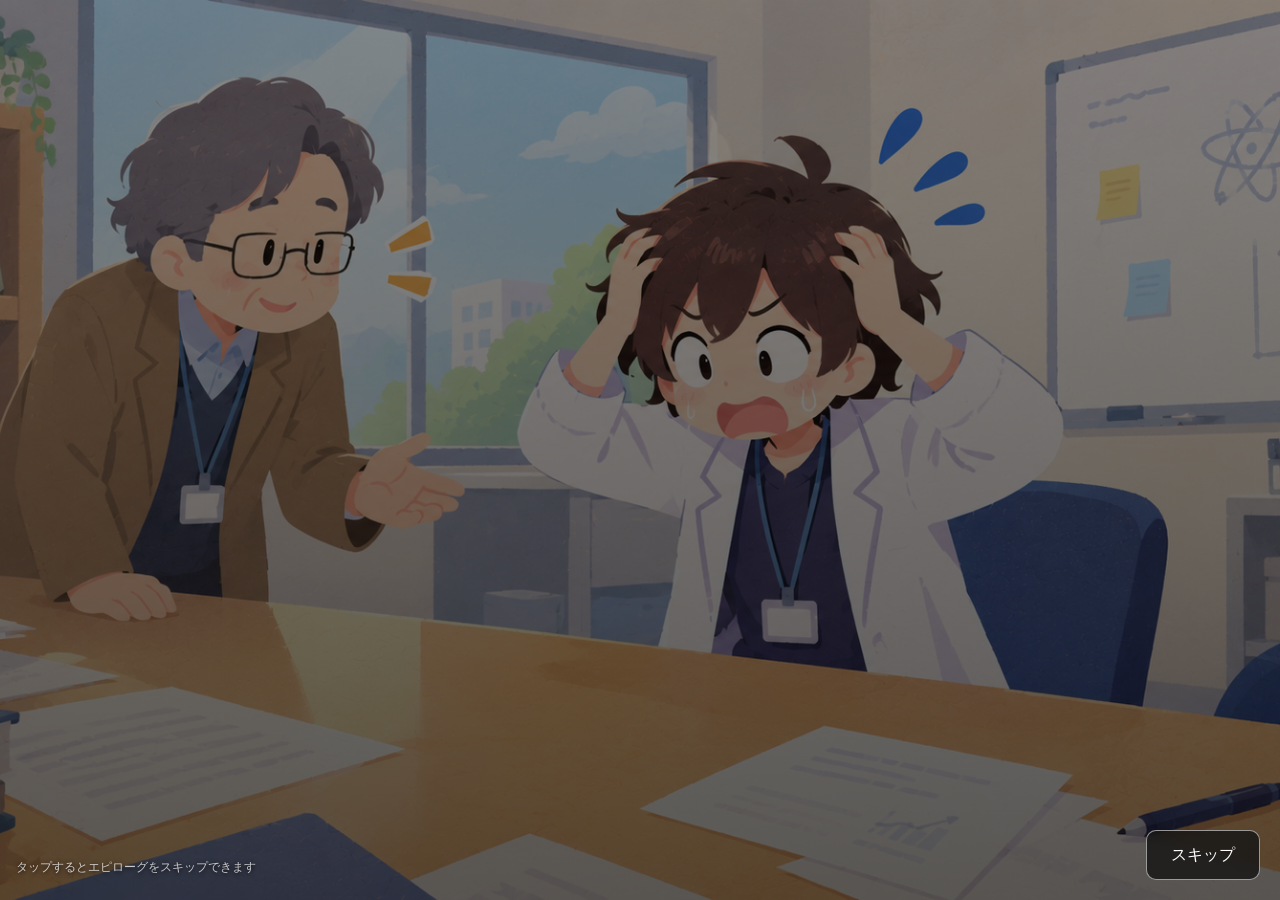
==== index.html @ 64fff90d "Refactor HTML structure and improve game logic - Updated the HTML structure for better semantics and" ====
<!DOCTYPE html>
<html lang="ja">
<head>
  <meta charset="UTF-8">
  <meta
    name="viewport"
    content="width=device-width, initial-scale=1.0, maximum-scale=1.0, user-scalable=no, viewport-fit=cover"
  >

  <title>脱出ゲーム</title>
  <link rel="stylesheet" href="style.css">
</head>

<body>

  <!-- カウントダウン画面 -->
  <main id="gameScreen" class="screen">

    <div id="timer">12:00</div>

    <!-- 鍵の画像ボタン -->
    <button
      id="imageButton"
      type="button"
      aria-label="鍵を押して音声認識"
    >
      <img src="botton.png" alt="">
    </button>

    <!-- 音声認識結果 -->
    <div id="voiceResult" aria-live="polite"></div>

    <!-- エピローグ再表示 -->
    <button id="epilogueButton" type="button">
      エピローグ
    </button>

  </main>

  <!-- エピローグ画面 -->
  <section id="epilogueScreen" class="screen">

    <div id="epilogueTitle">― EPILOGUE ―</div>

    <div id="epilogueViewport">
      <div id="epilogueText">主人公は、今大学4年生で、社会系の研究室で活動を行っている。

その研究室は6人在籍しており、個々で将来がかかった大きな研究をしている。

そしてその研究発表会が明日に迫っていた。

しかし、研究発表直前に研究資料が入ったUSBとパソコンが何者かによって盗まれてしまう。

それらを見つける手掛かりは残された暗号のみ。

教授からは、「明日の発表会までに見つけ出してくれ」と言われる。

主人公は、研究発表会を成功させることができるのか？

プレイヤーは、研究室に残された様々な仕掛けを元にミッションをクリアしよう！</div>
    </div>

    <div id="skipHint">
      タップするとエピローグをスキップできます
    </div>

    <button id="closeEpilogueButton" type="button">
      スキップ
    </button>

  </section>

  <script src="script.js"></script>
</body>
</html>
---- style.css ----
/* =========================
   基本設定
========================= */

* {
  box-sizing: border-box;
  -webkit-tap-highlight-color: transparent;
}

html,
body {
  width: 100%;
  height: 100%;
  height: 100dvh;
  margin: 0;
  padding: 0;
  overflow: hidden;
  background: #000;
  color: #fff;
  font-family:
    "Noto Serif JP",
    "Yu Mincho",
    "Hiragino Mincho ProN",
    "MS PMincho",
    serif;
}

button {
  font: inherit;
  color: inherit;
  cursor: pointer;
  touch-action: manipulation;
}

.screen {
  position: fixed;
  inset: 0;
  width: 100%;
  height: 100%;
  height: 100dvh;
  overflow: hidden;
}

/* =========================
   ゲーム画面
========================= */

#gameScreen {
  z-index: 1;
  display: flex;
  justify-content: center;
  align-items: center;
  background-color: #050505;
  background-image:
    linear-gradient(
      rgba(0, 0, 0, 0.45),
      rgba(0, 0, 0, 0.65)
    ),
    url("background2.jpg");
  background-size: cover;
  background-position: center;
  background-repeat: no-repeat;
}

/* =========================
   タイマー
========================= */

#timer {
  position: relative;
  z-index: 2;
  font-family: "Courier New", monospace;
  font-size: clamp(80px, 18vw, 190px);
  font-weight: 400;
  letter-spacing: 0.05em;
  color: #fff;
  text-shadow: 0 0 20px rgba(255, 255, 255, 0.15);
  user-select: none;
  pointer-events: none;
  transition: color 0.3s ease, transform 0.3s ease;
}

#timer.warning {
  color: #ffcc66;
  animation: timerWarning 1s ease-in-out infinite;
}

@keyframes timerWarning {
  0%, 100% { transform: scale(1); }
  50% { transform: scale(1.03); }
}

#timer.timeup {
  color: #ff5555;
  animation: timeupAnimation 0.8s ease-in-out infinite;
}

@keyframes timeupAnimation {
  0%, 100% { transform: scale(1); }
  50% { transform: scale(1.08); }
}

/* =========================
   音声認識用の画像ボタン
========================= */

#imageButton {
  position: absolute;
  z-index: 5;
  left: 48%;
  top: 42%;
  width: 75px;
  height: 75px;
  padding: 0;
  border: none;
  background: transparent;
  opacity: 0.7;
  touch-action: none;
  user-select: none;
  -webkit-user-select: none;
}

#imageButton img {
  display: block;
  width: 100%;
  height: 100%;
  object-fit: contain;
  filter: brightness(0.35);
  pointer-events: none;
  user-select: none;
  -webkit-user-drag: none;
}

#imageButton:active {
  transform: scale(0.94);
}

#imageButton.listening img {
  filter: brightness(0.8);
  opacity: 1;
}

/* =========================
   音声認識の結果
   認識成功時のみ表示
========================= */

#voiceResult {
  position: fixed;
  z-index: 8;
  top: 62%;
  left: 50%;
  width: min(90vw, 850px);
  transform: translateX(-50%);
  color: #fff;
  font-size: clamp(20px, 4vw, 36px);
  line-height: 1.6;
  text-align: center;
  text-shadow:
    0 2px 8px #000,
    0 0 18px #000;
  pointer-events: none;
}

/* =========================
   エピローグボタン
========================= */

#epilogueButton,
#epilogue2Button {
  position: fixed;
  z-index: 10;
  bottom: max(20px, env(safe-area-inset-bottom));
  min-height: 54px;
  padding: 12px 22px;
  border: 1px solid rgba(255, 255, 255, 0.45);
  border-radius: 10px;
  background: rgba(20, 20, 20, 0.78);
  color: #fff;
  font-size: clamp(13px, 2vw, 17px);
  letter-spacing: 0.08em;
  backdrop-filter: blur(8px);
  -webkit-backdrop-filter: blur(8px);
}

#epilogueButton {
  right: 20px;
}

#epilogue2Button {
  right: 160px;
}

#epilogueButton:active,
#epilogue2Button:active,
#closeEpilogueButton:active {
  transform: scale(0.95);
}

/* =========================
   エピローグ画面
========================= */

#epilogueScreen {
  z-index: 20;
  display: flex;
  justify-content: center;
  align-items: stretch;
  background-color: #000;
  background-image:
    linear-gradient(
      rgba(0, 0, 0, 0.45),
      rgba(0, 0, 0, 0.65)
    ),
    url("background.jpg");
  background-size: cover;
  background-position: center;
  background-repeat: no-repeat;
  opacity: 1;
  visibility: visible;
  transition: opacity 0.6s ease, visibility 0.6s ease;
}

#epilogueScreen.hidden {
  display: none;
}

#epilogueScreen .epilogue-shade {
  position: absolute;
  inset: 0;
  background: rgba(0, 0, 0, 0.3);
  pointer-events: none;
}

#epilogueViewport {
  position: relative;
  z-index: 1;
  width: min(900px, 88vw);
  height: 100%;
  overflow: hidden;
  text-align: center;
}

#epilogueTitle {
  position: absolute;
  top: 100%;
  left: 0;
  width: 100%;
  margin: 0;
  font-family: "Courier New", monospace;
  font-size: clamp(28px, 5vw, 48px);
  font-weight: 400;
  letter-spacing: 0.2em;
  text-shadow: 0 2px 10px #000;
  animation: epilogueTitleScroll 60s linear forwards;
}

#epilogueText {
  position: absolute;
  top: 115%;
  left: 0;
  width: 100%;
  padding-bottom: 20vh;
  white-space: pre-line;
  overflow-wrap: anywhere;
  font-size: clamp(18px, 3vw, 27px);
  line-height: 2.2;
  letter-spacing: 0.06em;
  text-align: center;
  text-shadow:
    0 2px 8px #000,
    0 0 15px #000;
  animation: epilogueScroll 60s linear forwards;
}

@keyframes epilogueTitleScroll {
  from { top: 100%; }
  to { top: -15%; }
}

@keyframes epilogueScroll {
  from { top: 115%; }
  to { top: -180%; }
}

/* =========================
   エピローグの操作ボタン
========================= */

#closeEpilogueButton {
  position: fixed;
  z-index: 30;
  right: max(20px, env(safe-area-inset-right));
  bottom: max(20px, env(safe-area-inset-bottom));
  min-height: 50px;
  padding: 12px 24px;
  border: 1px solid rgba(255, 255, 255, 0.55);
  border-radius: 10px;
  background: rgba(20, 20, 20, 0.8);
  color: #fff;
  font-size: 16px;
  backdrop-filter: blur(8px);
  -webkit-backdrop-filter: blur(8px);
}

#skipHint {
  position: fixed;
  z-index: 30;
  left: 16px;
  bottom: max(24px, env(safe-area-inset-bottom));
  max-width: 65vw;
  color: rgba(255, 255, 255, 0.75);
  font-size: 12px;
  text-shadow: 0 1px 5px #000;
  pointer-events: none;
}

/* =========================
   小さい画面・縦向き
========================= */

@media (max-width: 600px) {
  #imageButton {
    width: 65px;
    height: 65px;
  }

  #epilogueButton,
  #epilogue2Button {
    bottom: max(12px, env(safe-area-inset-bottom));
    min-height: 46px;
    padding: 10px 12px;
    font-size: 12px;
  }

  #epilogueButton {
    right: 12px;
  }

  #epilogue2Button {
    right: 120px;
  }

  #closeEpilogueButton {
    right: 12px;
    bottom: max(12px, env(safe-area-inset-bottom));
    min-height: 46px;
    padding: 10px 16px;
    font-size: 14px;
  }

  #skipHint {
    left: 12px;
    bottom: max(18px, env(safe-area-inset-bottom));
    font-size: 10px;
  }
}

/* 動きを減らす設定がある場合 */
@media (prefers-reduced-motion: reduce) {
  #timer.warning,
  #timer.timeup {
    animation: none;
  }
}
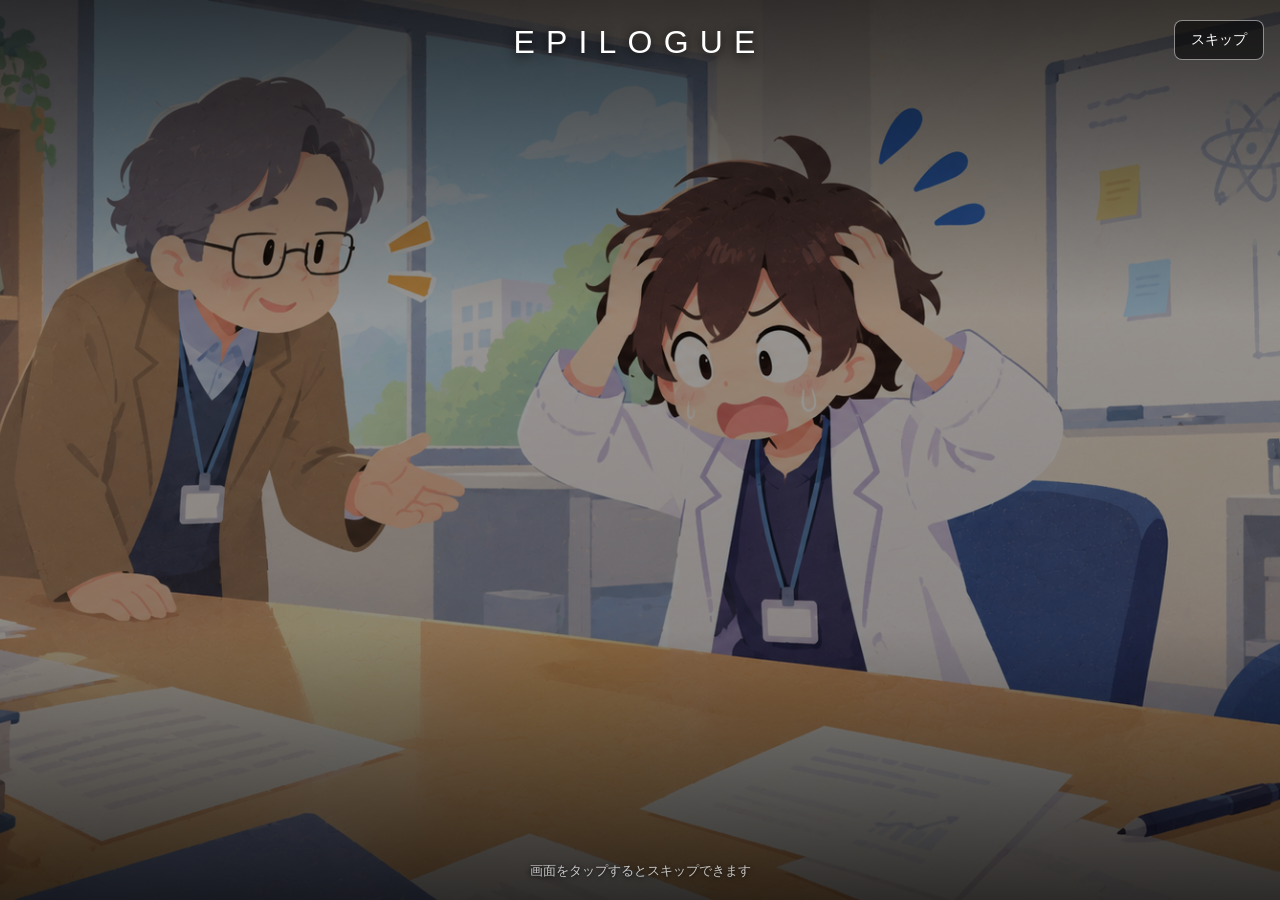
==== commit e543d40a: "Refactor game structure and enhance user experience - Updated HTML structure for better accessibilit" ====
--- a/index.html
+++ b/index.html
@@ -1,34 +1,31 @@
-
 <!DOCTYPE html>
 <html lang="ja">
 <head>
   <meta charset="UTF-8">
   <meta
     name="viewport"
-    content="width=device-width, initial-scale=1.0, maximum-scale=1.0, user-scalable=no, viewport-fit=cover"
+    content="width=device-width, initial-scale=1.0, viewport-fit=cover"
   >
-
+  <meta name="theme-color" content="#10151c">
   <title>脱出ゲーム</title>
   <link rel="stylesheet" href="style.css">
 </head>
 
 <body>
+  <!-- ゲーム画面 -->
+  <main id="gameScreen" class="screen">
+    <div id="timer" aria-live="polite">10:00</div>
 
-  <!-- カウントダウン画面 -->
-  <main id="gameScreen" class="screen">
-
-    <div id="timer">12:00</div>
-
-    <!-- 鍵の画像ボタン -->
+    <!-- 画像ボタン：長押しで音声認識 -->
     <button
       id="imageButton"
       type="button"
-      aria-label="鍵を押して音声認識"
+      aria-label="長押しして音声を認識"
     >
-      <img src="botton.png" alt="">
+      <img src="botton.png" alt="ボタン">
     </button>
 
-    <!-- 音声認識結果 -->
+    <!-- 音声認識の結果 -->
     <div id="voiceResult" aria-live="polite"></div>
 
     <!-- エピローグ再表示 -->
@@ -36,39 +33,87 @@
       エピローグ
     </button>
 
+    <!-- 制限時間終了時の表示 -->
+    <div id="timeUpMessage" class="hidden" role="alert">
+      <div class="messagePanel">
+        <h2>TIME UP</h2>
+        <p>制限時間が終了しました。</p>
+        <button id="restartButton" type="button">もう一度遊ぶ</button>
+      </div>
+    </div>
   </main>
 
   <!-- エピローグ画面 -->
   <section id="epilogueScreen" class="screen">
+    <div id="epilogueShade"></div>
 
-    <div id="epilogueTitle">― EPILOGUE ―</div>
+    <div id="epilogueTitle">EPILOGUE</div>
 
     <div id="epilogueViewport">
-      <div id="epilogueText">主人公は、今大学4年生で、社会系の研究室で活動を行っている。
+      <div id="epilogueText">
+        <p>放課後の校舎は、いつもより静かだった。</p>
 
-その研究室は6人在籍しており、個々で将来がかかった大きな研究をしている。
+        <p>
+          窓から差し込む夕日が、長い廊下を赤く染めている。
+          教室にも、階段にも、もう人の気配はない。
+        </p>
 
-そしてその研究発表会が明日に迫っていた。
+        <p>
+          けれど、今日の出来事は夢ではなかった。
+          解き明かした謎も、見つけた手がかりも、
+          すべてが確かにここにあった。
+        </p>
 
-しかし、研究発表直前に研究資料が入ったUSBとパソコンが何者かによって盗まれてしまう。
+        <p>
+          最後の扉を開いたとき、私たちはようやく気づいた。
+          この校舎に残されていたものは、ただの暗号ではなかったのだ。
+        </p>
 
-それらを見つける手掛かりは残された暗号のみ。
+        <p>
+          誰かが伝えたかった思い。
+          誰かが残そうとした記憶。
+        </p>
 
-教授からは、「明日の発表会までに見つけ出してくれ」と言われる。
+        <p>
+          その答えは、ずっと私たちのすぐそばにあった。
+        </p>
 
-主人公は、研究発表会を成功させることができるのか？
+        <p>
+          時計の針が進む。
+          夕日はゆっくりと沈み、校舎に夜が訪れようとしていた。
+        </p>
 
-プレイヤーは、研究室に残された様々な仕掛けを元にミッションをクリアしよう！</div>
+        <p>
+          「……帰ろうか」
+        </p>
+
+        <p>
+          私たちは最後にもう一度、校舎を振り返った。
+        </p>
+
+        <p>
+          いつもの学校。
+          いつもの廊下。
+          けれど、もう昨日までと同じ景色には見えなかった。
+        </p>
+
+        <p>
+          こうして、旧校舎に隠されていた謎は解き明かされた。
+        </p>
+
+        <p>
+          そして物語は、静かに幕を閉じる。
+        </p>
+
+        <p class="epilogueEnd">— END —</p>
+      </div>
     </div>
 
-    <div id="skipHint">
-      タップするとエピローグをスキップできます
-    </div>
+    <div id="skipHint">画面をタップするとスキップできます</div>
 
     <button id="closeEpilogueButton" type="button">
       スキップ
     </button>
-
   </section>
 
   <script src="script.js"></script>
--- a/style.css
+++ b/style.css
@@ -1,7 +1,6 @@
-
-/* =========================
-   基本設定
-========================= */
+/* ==============================
+   全体設定
+============================== */
 
 * {
   box-sizing: border-box;
@@ -12,25 +11,26 @@
 body {
   width: 100%;
   height: 100%;
-  height: 100dvh;
   margin: 0;
-  padding: 0;
   overflow: hidden;
-  background: #000;
-  color: #fff;
   font-family:
-    "Noto Serif JP",
-    "Yu Mincho",
-    "Hiragino Mincho ProN",
-    "MS PMincho",
-    serif;
+    "Yu Gothic",
+    "Hiragino Kaku Gothic ProN",
+    Meiryo,
+    sans-serif;
+  background: #10151c;
+  color: #fff;
 }
 
 button {
   font: inherit;
-  color: inherit;
   cursor: pointer;
-  touch-action: manipulation;
+  -webkit-user-select: none;
+  user-select: none;
+}
+
+.hidden {
+  display: none !important;
 }
 
 .screen {
@@ -38,87 +38,97 @@
   inset: 0;
   width: 100%;
   height: 100%;
-  height: 100dvh;
   overflow: hidden;
 }
 
-/* =========================
+/* ==============================
    ゲーム画面
-========================= */
+============================== */
 
 #gameScreen {
-  z-index: 1;
   display: flex;
   justify-content: center;
   align-items: center;
-  background-color: #050505;
-  background-image:
+
+  background:
     linear-gradient(
-      rgba(0, 0, 0, 0.45),
-      rgba(0, 0, 0, 0.65)
+      rgba(0, 0, 0, 0.38),
+      rgba(0, 0, 0, 0.55)
     ),
-    url("background2.jpg");
-  background-size: cover;
-  background-position: center;
-  background-repeat: no-repeat;
-}
-
-/* =========================
-   タイマー
-========================= */
+    url("background2.jpg") center center / cover no-repeat;
+
+  z-index: 1;
+}
+
+/* 制限時間 */
 
 #timer {
-  position: relative;
-  z-index: 2;
-  font-family: "Courier New", monospace;
-  font-size: clamp(80px, 18vw, 190px);
-  font-weight: 400;
-  letter-spacing: 0.05em;
-  color: #fff;
-  text-shadow: 0 0 20px rgba(255, 255, 255, 0.15);
-  user-select: none;
-  pointer-events: none;
-  transition: color 0.3s ease, transform 0.3s ease;
-}
+  position: absolute;
+  top: max(20px, env(safe-area-inset-top));
+  left: 50%;
+  transform: translateX(-50%);
+
+  min-width: 150px;
+  padding: 10px 22px;
+
+  color: #fff;
+  font-size: clamp(28px, 5vw, 42px);
+  font-weight: 700;
+  letter-spacing: 0.08em;
+  text-align: center;
+
+  background: rgba(0, 0, 0, 0.55);
+  border: 1px solid rgba(255, 255, 255, 0.35);
+  border-radius: 12px;
+
+  text-shadow: 0 0 12px rgba(255, 255, 255, 0.25);
+  font-variant-numeric: tabular-nums;
+}
+
+/* 残り1分以下 */
 
 #timer.warning {
-  color: #ffcc66;
-  animation: timerWarning 1s ease-in-out infinite;
+  color: #ff5c5c;
+  border-color: #ff5c5c;
+  animation: timerWarning 1s ease-in-out infinite alternate;
 }
 
 @keyframes timerWarning {
-  0%, 100% { transform: scale(1); }
-  50% { transform: scale(1.03); }
-}
-
-#timer.timeup {
-  color: #ff5555;
-  animation: timeupAnimation 0.8s ease-in-out infinite;
-}
-
-@keyframes timeupAnimation {
-  0%, 100% { transform: scale(1); }
-  50% { transform: scale(1.08); }
-}
-
-/* =========================
-   音声認識用の画像ボタン
-========================= */
+  from {
+    opacity: 1;
+  }
+
+  to {
+    opacity: 0.55;
+  }
+}
+
+/* ==============================
+   画像ボタン
+============================== */
 
 #imageButton {
   position: absolute;
-  z-index: 5;
-  left: 48%;
+  left: 50%;
   top: 42%;
-  width: 75px;
-  height: 75px;
+  transform: translate(-50%, -50%);
+
+  width: clamp(60px, 10vw, 90px);
+  height: clamp(60px, 10vw, 90px);
+
   padding: 0;
   border: none;
+  border-radius: 50%;
   background: transparent;
-  opacity: 0.7;
+
   touch-action: none;
+  -webkit-touch-callout: none;
+  -webkit-user-select: none;
   user-select: none;
-  -webkit-user-select: none;
+
+  transition:
+    transform 0.15s ease,
+    filter 0.15s ease;
 }
 
 #imageButton img {
@@ -126,241 +136,343 @@
   width: 100%;
   height: 100%;
   object-fit: contain;
+
   filter: brightness(0.35);
+  opacity: 0.65;
+
   pointer-events: none;
-  user-select: none;
   -webkit-user-drag: none;
 }
 
-#imageButton:active {
-  transform: scale(0.94);
-}
-
-#imageButton.listening img {
+#imageButton:active,
+#imageButton.holding {
+  transform: translate(-50%, -50%) scale(0.94);
+}
+
+#imageButton.holding img {
   filter: brightness(0.8);
   opacity: 1;
 }
 
-/* =========================
-   音声認識の結果
-   認識成功時のみ表示
-========================= */
+/* ==============================
+   音声認識の表示
+============================== */
 
 #voiceResult {
-  position: fixed;
-  z-index: 8;
+  position: absolute;
   top: 62%;
   left: 50%;
-  width: min(90vw, 850px);
   transform: translateX(-50%);
-  color: #fff;
-  font-size: clamp(20px, 4vw, 36px);
-  line-height: 1.6;
-  text-align: center;
+
+  width: min(85%, 500px);
+  min-height: 1.5em;
+
+  color: #fff;
+  font-size: clamp(24px, 5vw, 42px);
+  font-weight: 700;
+  text-align: center;
+  letter-spacing: 0.12em;
+
   text-shadow:
     0 2px 8px #000,
-    0 0 18px #000;
+    0 0 18px rgba(255, 255, 255, 0.25);
+
+  overflow-wrap: anywhere;
   pointer-events: none;
 }
 
-/* =========================
-   エピローグボタン
-========================= */
-
-#epilogueButton,
-#epilogue2Button {
-  position: fixed;
+/* エピローグ再表示ボタン */
+
+#epilogueButton {
+  position: absolute;
+  right: max(16px, env(safe-area-inset-right));
+  bottom: max(16px, env(safe-area-inset-bottom));
+
+  padding: 12px 18px;
+
+  color: #fff;
+  font-size: 14px;
+
+  background: rgba(0, 0, 0, 0.65);
+  border: 1px solid rgba(255, 255, 255, 0.45);
+  border-radius: 8px;
+}
+
+#epilogueButton:active {
+  background: rgba(70, 70, 70, 0.85);
+}
+
+/* ==============================
+   エピローグ画面
+============================== */
+
+#epilogueScreen {
+  display: none;
   z-index: 10;
+
+  background:
+    url("background.jpg") center center / cover no-repeat;
+
+  color: #fff;
+}
+
+#epilogueScreen.active {
+  display: block;
+}
+
+#epilogueShade {
+  position: absolute;
+  inset: 0;
+
+  background:
+    linear-gradient(
+      to bottom,
+      rgba(0, 0, 0, 0.78) 0%,
+      rgba(0, 0, 0, 0.4) 35%,
+      rgba(0, 0, 0, 0.45) 70%,
+      rgba(0, 0, 0, 0.82) 100%
+    );
+}
+
+/* タイトル */
+
+#epilogueTitle {
+  position: absolute;
+  z-index: 2;
+
+  top: max(24px, env(safe-area-inset-top));
+  left: 0;
+  width: 100%;
+
+  text-align: center;
+  font-size: clamp(20px, 4vw, 32px);
+  letter-spacing: 0.35em;
+  font-weight: 400;
+
+  text-shadow: 0 2px 12px #000;
+  pointer-events: none;
+}
+
+/* 文章の表示範囲 */
+
+#epilogueViewport {
+  position: absolute;
+  inset: 0;
+  overflow: hidden;
+
+  -webkit-mask-image: linear-gradient(
+    to bottom,
+    transparent 0%,
+    black 12%,
+    black 86%,
+    transparent 100%
+  );
+
+  mask-image: linear-gradient(
+    to bottom,
+    transparent 0%,
+    black 12%,
+    black 86%,
+    transparent 100%
+  );
+}
+
+/* 上方向へスクロールする文章 */
+
+#epilogueText {
+  position: absolute;
+  top: 100%;
+  left: 0;
+  width: 100%;
+
+  padding:
+    0
+    max(24px, 7vw)
+    35vh;
+
+  text-align: center;
+  font-size: clamp(17px, 2.5vw, 24px);
+  line-height: 2.2;
+  letter-spacing: 0.08em;
+
+  text-shadow:
+    0 2px 8px rgba(0, 0, 0, 0.95),
+    0 0 3px rgba(0, 0, 0, 0.95);
+
+  opacity: 0;
+  transform: translateY(0);
+}
+
+/*
+  スクロール速度：
+  70秒かけて文章を上に流す
+*/
+
+#epilogueScreen.active #epilogueText {
+  animation: epilogueScroll 70s linear 1 forwards;
+}
+
+#epilogueText p {
+  margin: 0 0 2.5em;
+}
+
+#epilogueText .epilogueEnd {
+  margin-top: 3em;
+  font-size: 1.3em;
+  letter-spacing: 0.3em;
+}
+
+/* 文章のスクロールアニメーション */
+
+@keyframes epilogueScroll {
+  0% {
+    top: 100%;
+    opacity: 0;
+  }
+
+  5% {
+    opacity: 1;
+  }
+
+  95% {
+    opacity: 1;
+  }
+
+  100% {
+    top: -220%;
+    opacity: 0;
+  }
+}
+
+/* スキップ案内 */
+
+#skipHint {
+  position: absolute;
+  z-index: 3;
+
+  left: 0;
   bottom: max(20px, env(safe-area-inset-bottom));
-  min-height: 54px;
-  padding: 12px 22px;
-  border: 1px solid rgba(255, 255, 255, 0.45);
-  border-radius: 10px;
-  background: rgba(20, 20, 20, 0.78);
-  color: #fff;
-  font-size: clamp(13px, 2vw, 17px);
-  letter-spacing: 0.08em;
-  backdrop-filter: blur(8px);
-  -webkit-backdrop-filter: blur(8px);
-}
-
-#epilogueButton {
-  right: 20px;
-}
-
-#epilogue2Button {
-  right: 160px;
-}
-
-#epilogueButton:active,
-#epilogue2Button:active,
+  width: 100%;
+
+  text-align: center;
+  font-size: 13px;
+  color: rgba(255, 255, 255, 0.75);
+
+  text-shadow: 0 1px 5px #000;
+  pointer-events: none;
+}
+
+/* スキップボタン */
+
+#closeEpilogueButton {
+  position: absolute;
+  z-index: 4;
+
+  top: max(20px, env(safe-area-inset-top));
+  right: max(16px, env(safe-area-inset-right));
+
+  padding: 10px 16px;
+
+  color: #fff;
+  font-size: 14px;
+
+  background: rgba(0, 0, 0, 0.55);
+  border: 1px solid rgba(255, 255, 255, 0.5);
+  border-radius: 8px;
+}
+
 #closeEpilogueButton:active {
-  transform: scale(0.95);
-}
-
-/* =========================
-   エピローグ画面
-========================= */
-
-#epilogueScreen {
-  z-index: 20;
+  background: rgba(100, 100, 100, 0.7);
+}
+
+/* ==============================
+   制限時間終了
+============================== */
+
+#timeUpMessage {
+  position: absolute;
+  inset: 0;
+  z-index: 8;
+
   display: flex;
   justify-content: center;
-  align-items: stretch;
-  background-color: #000;
-  background-image:
-    linear-gradient(
-      rgba(0, 0, 0, 0.45),
-      rgba(0, 0, 0, 0.65)
-    ),
-    url("background.jpg");
-  background-size: cover;
-  background-position: center;
-  background-repeat: no-repeat;
-  opacity: 1;
-  visibility: visible;
-  transition: opacity 0.6s ease, visibility 0.6s ease;
-}
-
-#epilogueScreen.hidden {
-  display: none;
-}
-
-#epilogueScreen .epilogue-shade {
-  position: absolute;
-  inset: 0;
-  background: rgba(0, 0, 0, 0.3);
-  pointer-events: none;
-}
-
-#epilogueViewport {
-  position: relative;
-  z-index: 1;
-  width: min(900px, 88vw);
-  height: 100%;
-  overflow: hidden;
-  text-align: center;
-}
-
-#epilogueTitle {
-  position: absolute;
-  top: 100%;
-  left: 0;
-  width: 100%;
-  margin: 0;
-  font-family: "Courier New", monospace;
-  font-size: clamp(28px, 5vw, 48px);
-  font-weight: 400;
-  letter-spacing: 0.2em;
-  text-shadow: 0 2px 10px #000;
-  animation: epilogueTitleScroll 60s linear forwards;
-}
-
-#epilogueText {
-  position: absolute;
-  top: 115%;
-  left: 0;
-  width: 100%;
-  padding-bottom: 20vh;
-  white-space: pre-line;
-  overflow-wrap: anywhere;
-  font-size: clamp(18px, 3vw, 27px);
-  line-height: 2.2;
-  letter-spacing: 0.06em;
-  text-align: center;
-  text-shadow:
-    0 2px 8px #000,
-    0 0 15px #000;
-  animation: epilogueScroll 60s linear forwards;
-}
-
-@keyframes epilogueTitleScroll {
-  from { top: 100%; }
-  to { top: -15%; }
-}
-
-@keyframes epilogueScroll {
-  from { top: 115%; }
-  to { top: -180%; }
-}
-
-/* =========================
-   エピローグの操作ボタン
-========================= */
-
-#closeEpilogueButton {
-  position: fixed;
-  z-index: 30;
-  right: max(20px, env(safe-area-inset-right));
-  bottom: max(20px, env(safe-area-inset-bottom));
-  min-height: 50px;
+  align-items: center;
+
+  padding: 24px;
+
+  background: rgba(0, 0, 0, 0.8);
+}
+
+.messagePanel {
+  width: min(90%, 500px);
+  padding: 32px 24px;
+
+  text-align: center;
+
+  background: rgba(20, 25, 32, 0.96);
+  border: 1px solid rgba(255, 255, 255, 0.3);
+  border-radius: 16px;
+
+  box-shadow: 0 10px 40px rgba(0, 0, 0, 0.5);
+}
+
+.messagePanel h2 {
+  margin: 0 0 16px;
+  font-size: clamp(30px, 6vw, 44px);
+  letter-spacing: 0.12em;
+}
+
+.messagePanel p {
+  margin: 0 0 24px;
+  line-height: 1.8;
+}
+
+#restartButton {
   padding: 12px 24px;
-  border: 1px solid rgba(255, 255, 255, 0.55);
-  border-radius: 10px;
-  background: rgba(20, 20, 20, 0.8);
-  color: #fff;
-  font-size: 16px;
-  backdrop-filter: blur(8px);
-  -webkit-backdrop-filter: blur(8px);
-}
-
-#skipHint {
-  position: fixed;
-  z-index: 30;
-  left: 16px;
-  bottom: max(24px, env(safe-area-inset-bottom));
-  max-width: 65vw;
-  color: rgba(255, 255, 255, 0.75);
-  font-size: 12px;
-  text-shadow: 0 1px 5px #000;
-  pointer-events: none;
-}
-
-/* =========================
-   小さい画面・縦向き
-========================= */
-
-@media (max-width: 600px) {
+
+  color: #fff;
+  background: #303b49;
+
+  border: 1px solid rgba(255, 255, 255, 0.5);
+  border-radius: 8px;
+}
+
+#restartButton:active {
+  background: #4b5b6f;
+}
+
+/* ==============================
+   iPad・スマートフォン対応
+============================== */
+
+@media (orientation: landscape) {
   #imageButton {
-    width: 65px;
-    height: 65px;
-  }
-
-  #epilogueButton,
-  #epilogue2Button {
-    bottom: max(12px, env(safe-area-inset-bottom));
-    min-height: 46px;
-    padding: 10px 12px;
-    font-size: 12px;
-  }
-
-  #epilogueButton {
-    right: 12px;
-  }
-
-  #epilogue2Button {
-    right: 120px;
-  }
-
-  #closeEpilogueButton {
-    right: 12px;
-    bottom: max(12px, env(safe-area-inset-bottom));
-    min-height: 46px;
-    padding: 10px 16px;
-    font-size: 14px;
-  }
-
-  #skipHint {
-    left: 12px;
-    bottom: max(18px, env(safe-area-inset-bottom));
-    font-size: 10px;
-  }
-}
-
-/* 動きを減らす設定がある場合 */
+    top: 43%;
+  }
+
+  #voiceResult {
+    top: 62%;
+  }
+
+  #epilogueText {
+    padding-left: 15vw;
+    padding-right: 15vw;
+  }
+}
+
+@media (orientation: portrait) {
+  #imageButton {
+    top: 42%;
+  }
+
+  #epilogueText {
+    padding-left: 8vw;
+    padding-right: 8vw;
+  }
+}
+
 @media (prefers-reduced-motion: reduce) {
-  #timer.warning,
-  #timer.timeup {
+  #timer.warning {
     animation: none;
   }
-}
+}
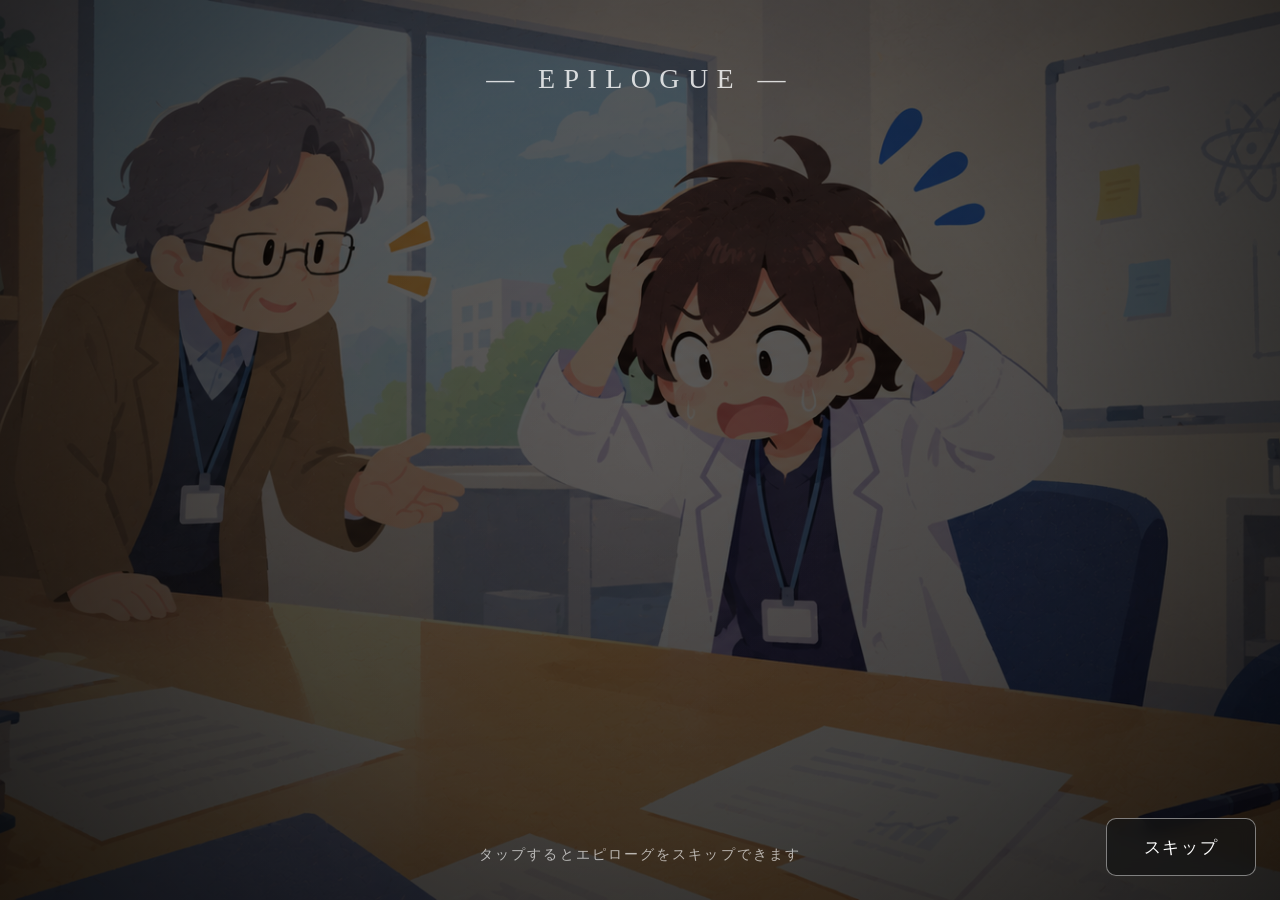
==== commit 53efad85: "Refactor game logic and UI styles for improved functionality and aesthetics - Updated game timer log" ====
--- a/index.html
+++ b/index.html
@@ -1,31 +1,34 @@
+
 <!DOCTYPE html>
 <html lang="ja">
 <head>
   <meta charset="UTF-8">
   <meta
     name="viewport"
-    content="width=device-width, initial-scale=1.0, viewport-fit=cover"
+    content="width=device-width, initial-scale=1.0, maximum-scale=1.0, user-scalable=no, viewport-fit=cover"
   >
-  <meta name="theme-color" content="#10151c">
+
   <title>脱出ゲーム</title>
   <link rel="stylesheet" href="style.css">
 </head>
 
 <body>
-  <!-- ゲーム画面 -->
+
+  <!-- カウントダウン画面 -->
   <main id="gameScreen" class="screen">
-    <div id="timer" aria-live="polite">10:00</div>
 
-    <!-- 画像ボタン：長押しで音声認識 -->
+    <div id="timer">12:00</div>
+
+    <!-- 鍵の画像ボタン -->
     <button
       id="imageButton"
       type="button"
-      aria-label="長押しして音声を認識"
+      aria-label="鍵を押して音声認識"
     >
-      <img src="botton.png" alt="ボタン">
+      <img src="botton.png" alt="">
     </button>
 
-    <!-- 音声認識の結果 -->
+    <!-- 音声認識結果 -->
     <div id="voiceResult" aria-live="polite"></div>
 
     <!-- エピローグ再表示 -->
@@ -33,87 +36,39 @@
       エピローグ
     </button>
 
-    <!-- 制限時間終了時の表示 -->
-    <div id="timeUpMessage" class="hidden" role="alert">
-      <div class="messagePanel">
-        <h2>TIME UP</h2>
-        <p>制限時間が終了しました。</p>
-        <button id="restartButton" type="button">もう一度遊ぶ</button>
-      </div>
-    </div>
   </main>
 
   <!-- エピローグ画面 -->
   <section id="epilogueScreen" class="screen">
-    <div id="epilogueShade"></div>
 
-    <div id="epilogueTitle">EPILOGUE</div>
+    <div id="epilogueTitle">― EPILOGUE ―</div>
 
     <div id="epilogueViewport">
-      <div id="epilogueText">
-        <p>放課後の校舎は、いつもより静かだった。</p>
+      <div id="epilogueText">主人公は、今大学4年生で、社会系の研究室で活動を行っている。
 
-        <p>
-          窓から差し込む夕日が、長い廊下を赤く染めている。
-          教室にも、階段にも、もう人の気配はない。
-        </p>
+その研究室は6人在籍しており、個々で将来がかかった大きな研究をしている。
 
-        <p>
-          けれど、今日の出来事は夢ではなかった。
-          解き明かした謎も、見つけた手がかりも、
-          すべてが確かにここにあった。
-        </p>
+そしてその研究発表会が明日に迫っていた。
 
-        <p>
-          最後の扉を開いたとき、私たちはようやく気づいた。
-          この校舎に残されていたものは、ただの暗号ではなかったのだ。
-        </p>
+しかし、研究発表直前に研究資料が入ったUSBとパソコンが何者かによって盗まれてしまう。
 
-        <p>
-          誰かが伝えたかった思い。
-          誰かが残そうとした記憶。
-        </p>
+それらを見つける手掛かりは残された暗号のみ。
 
-        <p>
-          その答えは、ずっと私たちのすぐそばにあった。
-        </p>
+教授からは、「明日の発表会までに見つけ出してくれ」と言われる。
 
-        <p>
-          時計の針が進む。
-          夕日はゆっくりと沈み、校舎に夜が訪れようとしていた。
-        </p>
+主人公は、研究発表会を成功させることができるのか？
 
-        <p>
-          「……帰ろうか」
-        </p>
-
-        <p>
-          私たちは最後にもう一度、校舎を振り返った。
-        </p>
-
-        <p>
-          いつもの学校。
-          いつもの廊下。
-          けれど、もう昨日までと同じ景色には見えなかった。
-        </p>
-
-        <p>
-          こうして、旧校舎に隠されていた謎は解き明かされた。
-        </p>
-
-        <p>
-          そして物語は、静かに幕を閉じる。
-        </p>
-
-        <p class="epilogueEnd">— END —</p>
-      </div>
+プレイヤーは、研究室に残された様々な仕掛けを元にミッションをクリアしよう！</div>
     </div>
 
-    <div id="skipHint">画面をタップするとスキップできます</div>
+    <div id="skipHint">
+      タップするとエピローグをスキップできます
+    </div>
 
     <button id="closeEpilogueButton" type="button">
       スキップ
     </button>
+
   </section>
 
   <script src="script.js"></script>
--- a/style.css
+++ b/style.css
@@ -1,6 +1,7 @@
-/* ==============================
-   全体設定
-============================== */
+
+/* =========================================================
+   基本設定
+========================================================= */
 
 * {
   box-sizing: border-box;
@@ -12,123 +13,139 @@
   width: 100%;
   height: 100%;
   margin: 0;
+  padding: 0;
   overflow: hidden;
+  background: #000;
+  color: #fff;
   font-family:
-    "Yu Gothic",
-    "Hiragino Kaku Gothic ProN",
-    Meiryo,
-    sans-serif;
-  background: #10151c;
-  color: #fff;
+    "Noto Serif JP",
+    "Yu Mincho",
+    "Hiragino Mincho ProN",
+    "MS PMincho",
+    serif;
+  touch-action: manipulation;
+}
+
+body {
+  position: relative;
 }
 
 button {
-  font: inherit;
-  cursor: pointer;
-  -webkit-user-select: none;
-  user-select: none;
-}
-
-.hidden {
-  display: none !important;
-}
+  font-family: inherit;
+}
+
+/* =========================================================
+   共通画面
+========================================================= */
 
 .screen {
   position: fixed;
   inset: 0;
   width: 100%;
   height: 100%;
+  height: 100dvh;
   overflow: hidden;
 }
 
-/* ==============================
-   ゲーム画面
-============================== */
+/* =========================================================
+   カウントダウン画面
+========================================================= */
 
 #gameScreen {
+  position: fixed;
+  z-index: 1;
   display: flex;
   justify-content: center;
   align-items: center;
-
-  background:
+  background-color: #050505;
+  background-image:
     linear-gradient(
-      rgba(0, 0, 0, 0.38),
-      rgba(0, 0, 0, 0.55)
+      rgba(0, 0, 0, 0.45),
+      rgba(0, 0, 0, 0.65)
     ),
-    url("background2.jpg") center center / cover no-repeat;
-
-  z-index: 1;
-}
-
-/* 制限時間 */
+    url("background2.jpg");
+  background-size: cover;
+  background-position: center;
+  background-repeat: no-repeat;
+}
+
+/* =========================================================
+   タイマー
+========================================================= */
 
 #timer {
-  position: absolute;
-  top: max(20px, env(safe-area-inset-top));
-  left: 50%;
-  transform: translateX(-50%);
-
-  min-width: 150px;
-  padding: 10px 22px;
-
+  position: relative;
+  z-index: 2;
+  font-family: "Courier New", monospace;
+  font-size: clamp(80px, 18vw, 190px);
+  font-weight: 400;
+  letter-spacing: 0.05em;
   color: #fff;
-  font-size: clamp(28px, 5vw, 42px);
-  font-weight: 700;
-  letter-spacing: 0.08em;
-  text-align: center;
-
-  background: rgba(0, 0, 0, 0.55);
-  border: 1px solid rgba(255, 255, 255, 0.35);
-  border-radius: 12px;
-
-  text-shadow: 0 0 12px rgba(255, 255, 255, 0.25);
-  font-variant-numeric: tabular-nums;
-}
-
-/* 残り1分以下 */
+  text-shadow: 0 0 20px rgba(255, 255, 255, 0.15);
+  user-select: none;
+  transition: color 0.3s ease, transform 0.3s ease;
+}
+
+/* 残り1分 */
 
 #timer.warning {
-  color: #ff5c5c;
-  border-color: #ff5c5c;
-  animation: timerWarning 1s ease-in-out infinite alternate;
+  color: #ffcc66;
+  animation: timerWarning 1s ease-in-out infinite;
 }
 
 @keyframes timerWarning {
-  from {
-    opacity: 1;
-  }
-
-  to {
-    opacity: 0.55;
-  }
-}
-
-/* ==============================
-   画像ボタン
-============================== */
+  0%, 100% {
+    transform: scale(1);
+  }
+
+  50% {
+    transform: scale(1.03);
+  }
+}
+
+/* 時間切れ */
+
+#timer.timeup {
+  color: #ff5555;
+  animation: timeupAnimation 0.8s ease-in-out infinite;
+}
+
+@keyframes timeupAnimation {
+  0%, 100% {
+    transform: scale(1);
+  }
+
+  50% {
+    transform: scale(1.05);
+  }
+}
+
+/* =========================================================
+   鍵の画像ボタン
+========================================================= */
 
 #imageButton {
   position: absolute;
-  left: 50%;
+
+  /* 背景上の配置位置 */
+  left: 48%;
   top: 42%;
-  transform: translate(-50%, -50%);
-
-  width: clamp(60px, 10vw, 90px);
-  height: clamp(60px, 10vw, 90px);
-
+
+  width: 75px;
+  height: 75px;
+
+  margin: 0;
   padding: 0;
   border: none;
-  border-radius: 50%;
+  border-radius: 0;
   background: transparent;
 
+  z-index: 50;
+  cursor: pointer;
   touch-action: none;
-  -webkit-touch-callout: none;
-  -webkit-user-select: none;
-  user-select: none;
-
-  transition:
-    transform 0.15s ease,
-    filter 0.15s ease;
+
+  -webkit-appearance: none;
+  appearance: none;
 }
 
 #imageButton img {
@@ -137,342 +154,356 @@
   height: 100%;
   object-fit: contain;
 
+  /* 背景になじませる */
   filter: brightness(0.35);
   opacity: 0.65;
 
+  user-select: none;
+  -webkit-user-drag: none;
   pointer-events: none;
-  -webkit-user-drag: none;
-}
-
-#imageButton:active,
-#imageButton.holding {
-  transform: translate(-50%, -50%) scale(0.94);
-}
-
-#imageButton.holding img {
-  filter: brightness(0.8);
-  opacity: 1;
-}
-
-/* ==============================
-   音声認識の表示
-============================== */
+
+  transition: transform 0.15s ease;
+}
+
+#imageButton:active img {
+  transform: scale(0.95);
+}
+
+#imageButton:focus-visible {
+  outline: 2px solid rgba(255, 255, 255, 0.5);
+  outline-offset: 2px;
+}
+
+/* =========================================================
+   音声認識結果
+========================================================= */
 
 #voiceResult {
-  position: absolute;
+  position: fixed;
+  left: 50%;
   top: 62%;
-  left: 50%;
-  transform: translateX(-50%);
-
-  width: min(85%, 500px);
-  min-height: 1.5em;
-
-  color: #fff;
-  font-size: clamp(24px, 5vw, 42px);
-  font-weight: 700;
+  transform: translate(-50%, -50%);
+
+  z-index: 60;
+
+  color: #ffe5a8;
+  font-size: clamp(32px, 7vw, 72px);
+  font-weight: bold;
+  letter-spacing: 0.12em;
+
+  text-shadow:
+    0 0 12px rgba(255, 210, 120, 0.7),
+    2px 2px 6px rgba(0, 0, 0, 0.9);
+
+  pointer-events: none;
+  user-select: none;
   text-align: center;
-  letter-spacing: 0.12em;
-
-  text-shadow:
-    0 2px 8px #000,
-    0 0 18px rgba(255, 255, 255, 0.25);
-
-  overflow-wrap: anywhere;
-  pointer-events: none;
-}
-
-/* エピローグ再表示ボタン */
-
-#epilogueButton {
-  position: absolute;
-  right: max(16px, env(safe-area-inset-right));
-  bottom: max(16px, env(safe-area-inset-bottom));
-
-  padding: 12px 18px;
-
-  color: #fff;
-  font-size: 14px;
-
-  background: rgba(0, 0, 0, 0.65);
-  border: 1px solid rgba(255, 255, 255, 0.45);
-  border-radius: 8px;
-}
-
-#epilogueButton:active {
-  background: rgba(70, 70, 70, 0.85);
-}
-
-/* ==============================
+}
+
+/* =========================================================
    エピローグ画面
-============================== */
+========================================================= */
 
 #epilogueScreen {
-  display: none;
   z-index: 10;
-
-  background:
-    url("background.jpg") center center / cover no-repeat;
-
-  color: #fff;
-}
-
-#epilogueScreen.active {
-  display: block;
-}
-
-#epilogueShade {
-  position: absolute;
-  inset: 0;
-
-  background:
-    linear-gradient(
-      to bottom,
-      rgba(0, 0, 0, 0.78) 0%,
-      rgba(0, 0, 0, 0.4) 35%,
-      rgba(0, 0, 0, 0.45) 70%,
-      rgba(0, 0, 0, 0.82) 100%
-    );
-}
-
-/* タイトル */
-
-#epilogueTitle {
-  position: absolute;
-  z-index: 2;
-
-  top: max(24px, env(safe-area-inset-top));
-  left: 0;
-  width: 100%;
-
-  text-align: center;
-  font-size: clamp(20px, 4vw, 32px);
-  letter-spacing: 0.35em;
-  font-weight: 400;
-
-  text-shadow: 0 2px 12px #000;
-  pointer-events: none;
-}
-
-/* 文章の表示範囲 */
-
-#epilogueViewport {
-  position: absolute;
-  inset: 0;
-  overflow: hidden;
-
-  -webkit-mask-image: linear-gradient(
-    to bottom,
-    transparent 0%,
-    black 12%,
-    black 86%,
-    transparent 100%
-  );
-
-  mask-image: linear-gradient(
-    to bottom,
-    transparent 0%,
-    black 12%,
-    black 86%,
-    transparent 100%
-  );
-}
-
-/* 上方向へスクロールする文章 */
-
-#epilogueText {
-  position: absolute;
-  top: 100%;
-  left: 0;
-  width: 100%;
-
-  padding:
-    0
-    max(24px, 7vw)
-    35vh;
-
-  text-align: center;
-  font-size: clamp(17px, 2.5vw, 24px);
-  line-height: 2.2;
-  letter-spacing: 0.08em;
-
-  text-shadow:
-    0 2px 8px rgba(0, 0, 0, 0.95),
-    0 0 3px rgba(0, 0, 0, 0.95);
-
-  opacity: 0;
-  transform: translateY(0);
-}
-
-/*
-  スクロール速度：
-  70秒かけて文章を上に流す
-*/
-
-#epilogueScreen.active #epilogueText {
-  animation: epilogueScroll 70s linear 1 forwards;
-}
-
-#epilogueText p {
-  margin: 0 0 2.5em;
-}
-
-#epilogueText .epilogueEnd {
-  margin-top: 3em;
-  font-size: 1.3em;
-  letter-spacing: 0.3em;
-}
-
-/* 文章のスクロールアニメーション */
-
-@keyframes epilogueScroll {
-  0% {
-    top: 100%;
-    opacity: 0;
-  }
-
-  5% {
-    opacity: 1;
-  }
-
-  95% {
-    opacity: 1;
-  }
-
-  100% {
-    top: -220%;
-    opacity: 0;
-  }
-}
-
-/* スキップ案内 */
-
-#skipHint {
-  position: absolute;
-  z-index: 3;
-
-  left: 0;
-  bottom: max(20px, env(safe-area-inset-bottom));
-  width: 100%;
-
-  text-align: center;
-  font-size: 13px;
-  color: rgba(255, 255, 255, 0.75);
-
-  text-shadow: 0 1px 5px #000;
-  pointer-events: none;
-}
-
-/* スキップボタン */
-
-#closeEpilogueButton {
-  position: absolute;
-  z-index: 4;
-
-  top: max(20px, env(safe-area-inset-top));
-  right: max(16px, env(safe-area-inset-right));
-
-  padding: 10px 16px;
-
-  color: #fff;
-  font-size: 14px;
-
-  background: rgba(0, 0, 0, 0.55);
-  border: 1px solid rgba(255, 255, 255, 0.5);
-  border-radius: 8px;
-}
-
-#closeEpilogueButton:active {
-  background: rgba(100, 100, 100, 0.7);
-}
-
-/* ==============================
-   制限時間終了
-============================== */
-
-#timeUpMessage {
-  position: absolute;
-  inset: 0;
-  z-index: 8;
-
   display: flex;
   justify-content: center;
   align-items: center;
 
-  padding: 24px;
-
-  background: rgba(0, 0, 0, 0.8);
-}
-
-.messagePanel {
-  width: min(90%, 500px);
-  padding: 32px 24px;
+  background-color: #111;
+  background-image:
+    linear-gradient(
+      rgba(0, 0, 0, 0.58),
+      rgba(0, 0, 0, 0.72)
+    ),
+    url("background.jpg");
+
+  background-size: cover;
+  background-position: center;
+  background-repeat: no-repeat;
+
+  transition: opacity 1s ease, visibility 1s ease;
+}
+
+/* エピローグ背景の暗い部分 */
+
+#epilogueScreen::before {
+  content: "";
+  position: absolute;
+  inset: -5%;
+
+  background:
+    radial-gradient(
+      circle at center,
+      transparent 0%,
+      rgba(0, 0, 0, 0.15) 45%,
+      rgba(0, 0, 0, 0.65) 100%
+    );
+
+  pointer-events: none;
+}
+
+/* エピローグタイトル */
+
+#epilogueTitle {
+  position: absolute;
+  top: 7vh;
+  left: 0;
+  right: 0;
 
   text-align: center;
-
-  background: rgba(20, 25, 32, 0.96);
-  border: 1px solid rgba(255, 255, 255, 0.3);
-  border-radius: 16px;
-
-  box-shadow: 0 10px 40px rgba(0, 0, 0, 0.5);
-}
-
-.messagePanel h2 {
-  margin: 0 0 16px;
-  font-size: clamp(30px, 6vw, 44px);
+  z-index: 5;
+
+  font-size: clamp(18px, 2.5vw, 28px);
+  letter-spacing: 0.3em;
+  opacity: 0.8;
+
+  animation: titleFade 2s ease;
+}
+
+@keyframes titleFade {
+  from {
+    opacity: 0;
+  }
+
+  to {
+    opacity: 0.8;
+  }
+}
+
+/* エピローグ文章表示領域 */
+
+#epilogueViewport {
+  position: relative;
+  width: min(900px, 88vw);
+  height: 100%;
+  overflow: hidden;
+  z-index: 2;
+}
+
+/* エピローグ文章 */
+
+#epilogueText {
+  position: absolute;
+  left: 0;
+  right: 0;
+  top: 100%;
+
+  padding: 30vh 4vw;
+  text-align: center;
+
+  font-size: clamp(20px, 3vw, 34px);
+  line-height: 2.4;
   letter-spacing: 0.12em;
-}
-
-.messagePanel p {
-  margin: 0 0 24px;
-  line-height: 1.8;
-}
-
-#restartButton {
-  padding: 12px 24px;
-
+  white-space: pre-line;
+
+  text-shadow:
+    0 2px 8px rgba(0, 0, 0, 0.9),
+    0 0 20px rgba(0, 0, 0, 0.7);
+
+  animation: epilogueScroll 35s linear forwards;
+}
+
+/* 文章を下から上へスクロール */
+
+@keyframes epilogueScroll {
+  0% {
+    transform: translateY(0);
+  }
+
+  100% {
+    transform: translateY(-250%);
+  }
+}
+
+/* スキップ案内 */
+
+#skipHint {
+  position: absolute;
+  bottom: calc(4vh + env(safe-area-inset-bottom));
+  left: 0;
+  right: 0;
+
+  text-align: center;
+  z-index: 20;
+
+  font-size: 14px;
+  letter-spacing: 0.15em;
+  color: rgba(255, 255, 255, 0.65);
+
+  pointer-events: none;
+  animation: hintBlink 2s ease-in-out infinite;
+}
+
+@keyframes hintBlink {
+  0%, 100% {
+    opacity: 0.35;
+  }
+
+  50% {
+    opacity: 0.8;
+  }
+}
+
+/* =========================================================
+   エピローグ再表示ボタン
+========================================================= */
+
+#epilogueButton {
+  position: fixed;
+  right: calc(24px + env(safe-area-inset-right));
+  bottom: calc(24px + env(safe-area-inset-bottom));
+
+  z-index: 100;
+
+  min-width: 150px;
+  min-height: 58px;
+  padding: 14px 24px;
+
+  border: 1px solid rgba(255, 255, 255, 0.45);
+  border-radius: 10px;
+
+  background: rgba(20, 20, 20, 0.78);
   color: #fff;
-  background: #303b49;
-
-  border: 1px solid rgba(255, 255, 255, 0.5);
-  border-radius: 8px;
-}
-
-#restartButton:active {
-  background: #4b5b6f;
-}
-
-/* ==============================
-   iPad・スマートフォン対応
-============================== */
+
+  font-size: 17px;
+  letter-spacing: 0.1em;
+  cursor: pointer;
+
+  backdrop-filter: blur(8px);
+  -webkit-backdrop-filter: blur(8px);
+
+  box-shadow: 0 4px 20px rgba(0, 0, 0, 0.35);
+
+  transition:
+    transform 0.2s ease,
+    background 0.2s ease,
+    border-color 0.2s ease;
+}
+
+#epilogueButton:hover {
+  background: rgba(60, 60, 60, 0.85);
+  border-color: rgba(255, 255, 255, 0.8);
+}
+
+#epilogueButton:active {
+  transform: scale(0.94);
+}
+
+/* =========================================================
+   スキップボタン
+========================================================= */
+
+#closeEpilogueButton {
+  position: absolute;
+  right: calc(24px + env(safe-area-inset-right));
+  bottom: calc(24px + env(safe-area-inset-bottom));
+
+  z-index: 30;
+
+  min-width: 150px;
+  min-height: 58px;
+  padding: 14px 24px;
+
+  border: 1px solid rgba(255, 255, 255, 0.45);
+  border-radius: 10px;
+
+  background: rgba(20, 20, 20, 0.75);
+  color: #fff;
+
+  font-size: 17px;
+  letter-spacing: 0.1em;
+  cursor: pointer;
+
+  backdrop-filter: blur(8px);
+  -webkit-backdrop-filter: blur(8px);
+}
+
+#closeEpilogueButton:active {
+  transform: scale(0.94);
+}
+
+/* =========================================================
+   エピローグ非表示
+========================================================= */
+
+#epilogueScreen.hidden {
+  opacity: 0;
+  visibility: hidden;
+  pointer-events: none;
+}
+
+/* =========================================================
+   iPad 縦向き
+========================================================= */
+
+@media (orientation: portrait) {
+  #epilogueText {
+    width: 92%;
+    margin: auto;
+    font-size: clamp(19px, 5vw, 30px);
+    line-height: 2.3;
+    padding: 35vh 3vw;
+  }
+
+  #timer {
+    font-size: clamp(70px, 20vw, 140px);
+  }
+
+  #epilogueButton,
+  #closeEpilogueButton {
+    min-width: 135px;
+    min-height: 54px;
+    font-size: 16px;
+  }
+}
+
+/* =========================================================
+   iPad 横向き
+========================================================= */
 
 @media (orientation: landscape) {
-  #imageButton {
-    top: 43%;
-  }
-
-  #voiceResult {
-    top: 62%;
-  }
-
   #epilogueText {
-    padding-left: 15vw;
-    padding-right: 15vw;
-  }
-}
-
-@media (orientation: portrait) {
-  #imageButton {
-    top: 42%;
+    max-width: 900px;
+    font-size: clamp(20px, 3vw, 34px);
+  }
+}
+
+/* =========================================================
+   小さい画面
+========================================================= */
+
+@media (max-width: 600px) {
+  #epilogueButton,
+  #closeEpilogueButton {
+    min-width: 120px;
+    min-height: 50px;
+    padding: 10px 16px;
+    font-size: 14px;
+  }
+}
+
+/* =========================================================
+   画面が低い場合
+========================================================= */
+
+@media (max-height: 500px) {
+  #epilogueTitle {
+    top: 3vh;
   }
 
   #epilogueText {
-    padding-left: 8vw;
-    padding-right: 8vw;
-  }
-}
+    padding-top: 15vh;
+    padding-bottom: 15vh;
+  }
+}
+
+/* =========================================================
+   動きを減らす設定
+========================================================= */
 
 @media (prefers-reduced-motion: reduce) {
-  #timer.warning {
-    animation: none;
-  }
-}+  #imageButton img {
+    transition: none;
+  }
+}
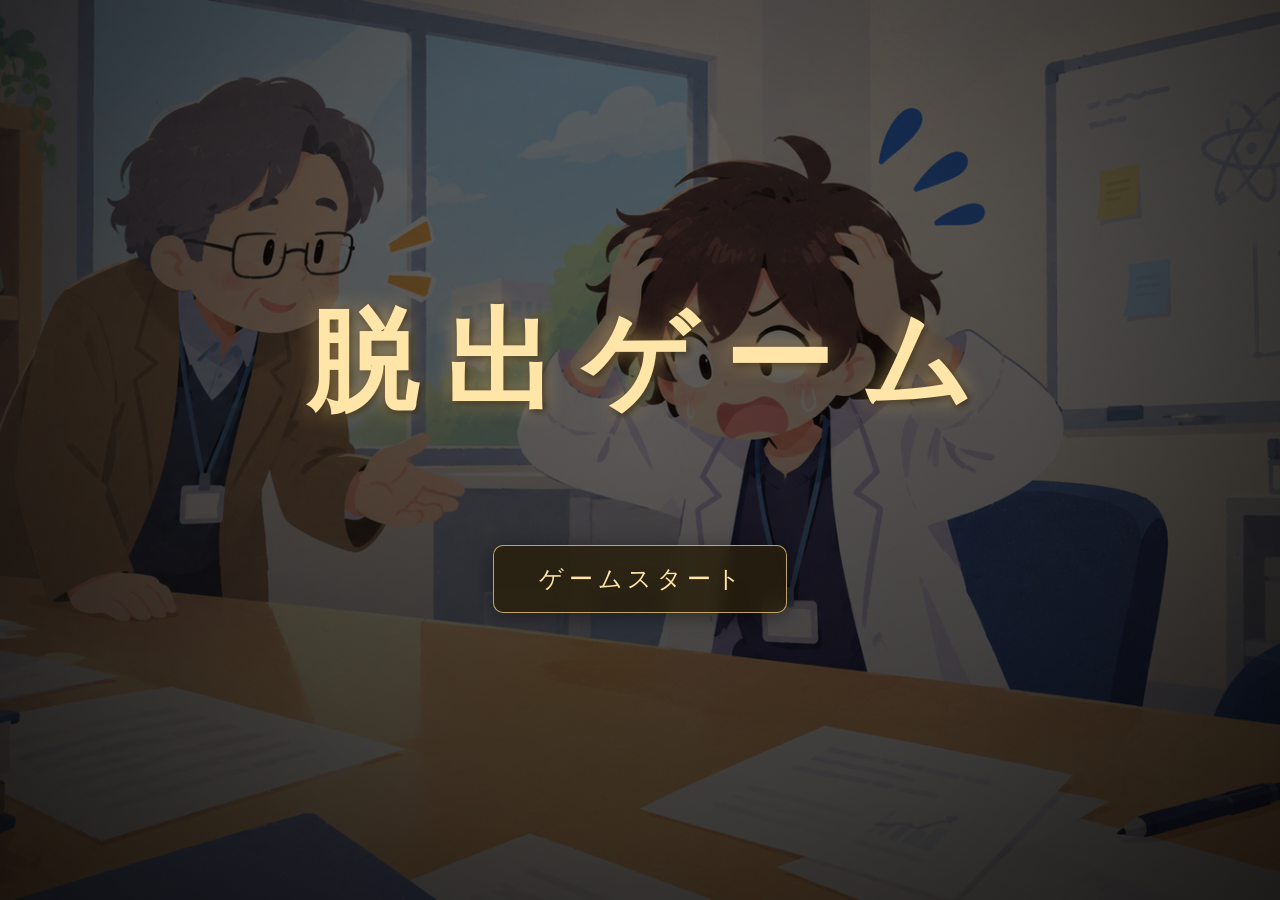
==== commit 94c66fde: "スタート画面のHTMLを整理し、不要な要素を削除してスタイルを更新しました。" ====
--- a/index.html
+++ b/index.html
@@ -1,4 +1,3 @@
-
 <!DOCTYPE html>
 <html lang="ja">
 <head>
@@ -9,68 +8,21 @@
   >
 
   <title>脱出ゲーム</title>
-  <link rel="stylesheet" href="style.css">
+  <link rel="stylesheet" href="start.css">
 </head>
 
 <body>
 
-  <!-- カウントダウン画面 -->
-  <main id="gameScreen" class="screen">
+  <!-- スタート画面 -->
+  <main id="startScreen">
 
-    <div id="timer">12:00</div>
+    <h1 id="gameTitle">脱出ゲーム</h1>
 
-    <!-- 鍵の画像ボタン -->
-    <button
-      id="imageButton"
-      type="button"
-      aria-label="鍵を押して音声認識"
-    >
-      <img src="botton.png" alt="">
-    </button>
-
-    <!-- 音声認識結果 -->
-    <div id="voiceResult" aria-live="polite"></div>
-
-    <!-- エピローグ再表示 -->
-    <button id="epilogueButton" type="button">
-      エピローグ
-    </button>
+    <a id="startButton" href="game.html">
+      ゲームスタート
+    </a>
 
   </main>
 
-  <!-- エピローグ画面 -->
-  <section id="epilogueScreen" class="screen">
-
-    <div id="epilogueTitle">― EPILOGUE ―</div>
-
-    <div id="epilogueViewport">
-      <div id="epilogueText">主人公は、今大学4年生で、社会系の研究室で活動を行っている。
-
-その研究室は6人在籍しており、個々で将来がかかった大きな研究をしている。
-
-そしてその研究発表会が明日に迫っていた。
-
-しかし、研究発表直前に研究資料が入ったUSBとパソコンが何者かによって盗まれてしまう。
-
-それらを見つける手掛かりは残された暗号のみ。
-
-教授からは、「明日の発表会までに見つけ出してくれ」と言われる。
-
-主人公は、研究発表会を成功させることができるのか？
-
-プレイヤーは、研究室に残された様々な仕掛けを元にミッションをクリアしよう！</div>
-    </div>
-
-    <div id="skipHint">
-      タップするとエピローグをスキップできます
-    </div>
-
-    <button id="closeEpilogueButton" type="button">
-      スキップ
-    </button>
-
-  </section>
-
-  <script src="script.js"></script>
 </body>
 </html>
--- a/start.css
+++ b/start.css
@@ -0,0 +1,187 @@
+/* =========================================================
+   スタート画面
+========================================================= */
+
+* {
+  box-sizing: border-box;
+  -webkit-tap-highlight-color: transparent;
+}
+
+html,
+body {
+  width: 100%;
+  height: 100%;
+  margin: 0;
+  padding: 0;
+  overflow: hidden;
+  background: #000;
+  color: #fff;
+  font-family:
+    "Noto Serif JP",
+    "Yu Mincho",
+    "Hiragino Mincho ProN",
+    "MS PMincho",
+    serif;
+  touch-action: manipulation;
+}
+
+#startScreen {
+  position: fixed;
+  inset: 0;
+  width: 100%;
+  height: 100%;
+  height: 100dvh;
+
+  display: flex;
+  flex-direction: column;
+  justify-content: center;
+  align-items: center;
+  gap: 12vh;
+
+  background-color: #050505;
+  background-image:
+    linear-gradient(
+      rgba(0, 0, 0, 0.55),
+      rgba(0, 0, 0, 0.75)
+    ),
+    url("background.jpg");
+  background-size: cover;
+  background-position: center;
+  background-repeat: no-repeat;
+}
+
+/* 周囲を暗くする */
+
+#startScreen::before {
+  content: "";
+  position: absolute;
+  inset: -5%;
+
+  background:
+    radial-gradient(
+      circle at center,
+      transparent 0%,
+      rgba(0, 0, 0, 0.15) 45%,
+      rgba(0, 0, 0, 0.65) 100%
+    );
+
+  pointer-events: none;
+}
+
+/* タイトル */
+
+#gameTitle {
+  position: relative;
+  z-index: 2;
+  margin: 0;
+
+  font-size: clamp(44px, 10vw, 110px);
+  font-weight: 700;
+  letter-spacing: 0.25em;
+  text-indent: 0.25em;
+  color: #ffe5a8;
+
+  text-shadow:
+    0 0 20px rgba(255, 210, 120, 0.55),
+    2px 2px 8px rgba(0, 0, 0, 0.9);
+
+  user-select: none;
+  animation: titleFadeIn 2s ease;
+}
+
+@keyframes titleFadeIn {
+  from {
+    opacity: 0;
+    transform: translateY(12px);
+  }
+
+  to {
+    opacity: 1;
+    transform: translateY(0);
+  }
+}
+
+/* スタートボタン */
+
+#startButton {
+  position: relative;
+  z-index: 2;
+
+  display: inline-flex;
+  justify-content: center;
+  align-items: center;
+
+  min-width: 240px;
+  min-height: 68px;
+  padding: 16px 40px;
+
+  border: 1px solid rgba(255, 220, 140, 0.7);
+  border-radius: 10px;
+
+  background: rgba(40, 30, 10, 0.8);
+  color: #ffe5a8;
+
+  font-size: clamp(18px, 3vw, 24px);
+  letter-spacing: 0.2em;
+  text-indent: 0.2em;
+  text-decoration: none;
+
+  backdrop-filter: blur(8px);
+  -webkit-backdrop-filter: blur(8px);
+
+  box-shadow: 0 4px 20px rgba(0, 0, 0, 0.4);
+
+  animation: startButtonBlink 2.4s ease-in-out infinite;
+
+  transition:
+    transform 0.2s ease,
+    background 0.2s ease,
+    border-color 0.2s ease;
+}
+
+#startButton:hover {
+  background: rgba(70, 55, 20, 0.9);
+  border-color: rgba(255, 220, 140, 1);
+}
+
+#startButton:active {
+  transform: scale(0.95);
+}
+
+#startButton:focus-visible {
+  outline: 2px solid rgba(255, 255, 255, 0.6);
+  outline-offset: 3px;
+}
+
+@keyframes startButtonBlink {
+  0%, 100% {
+    box-shadow: 0 4px 20px rgba(0, 0, 0, 0.4);
+  }
+
+  50% {
+    box-shadow:
+      0 0 24px rgba(255, 210, 120, 0.45),
+      0 4px 20px rgba(0, 0, 0, 0.4);
+  }
+}
+
+/* 画面が低い場合 */
+
+@media (max-height: 500px) {
+  #startScreen {
+    gap: 6vh;
+  }
+
+  #startButton {
+    min-height: 54px;
+  }
+}
+
+/* 動きを減らす設定 */
+
+@media (prefers-reduced-motion: reduce) {
+  #gameTitle,
+  #startButton {
+    animation: none;
+  }
+}
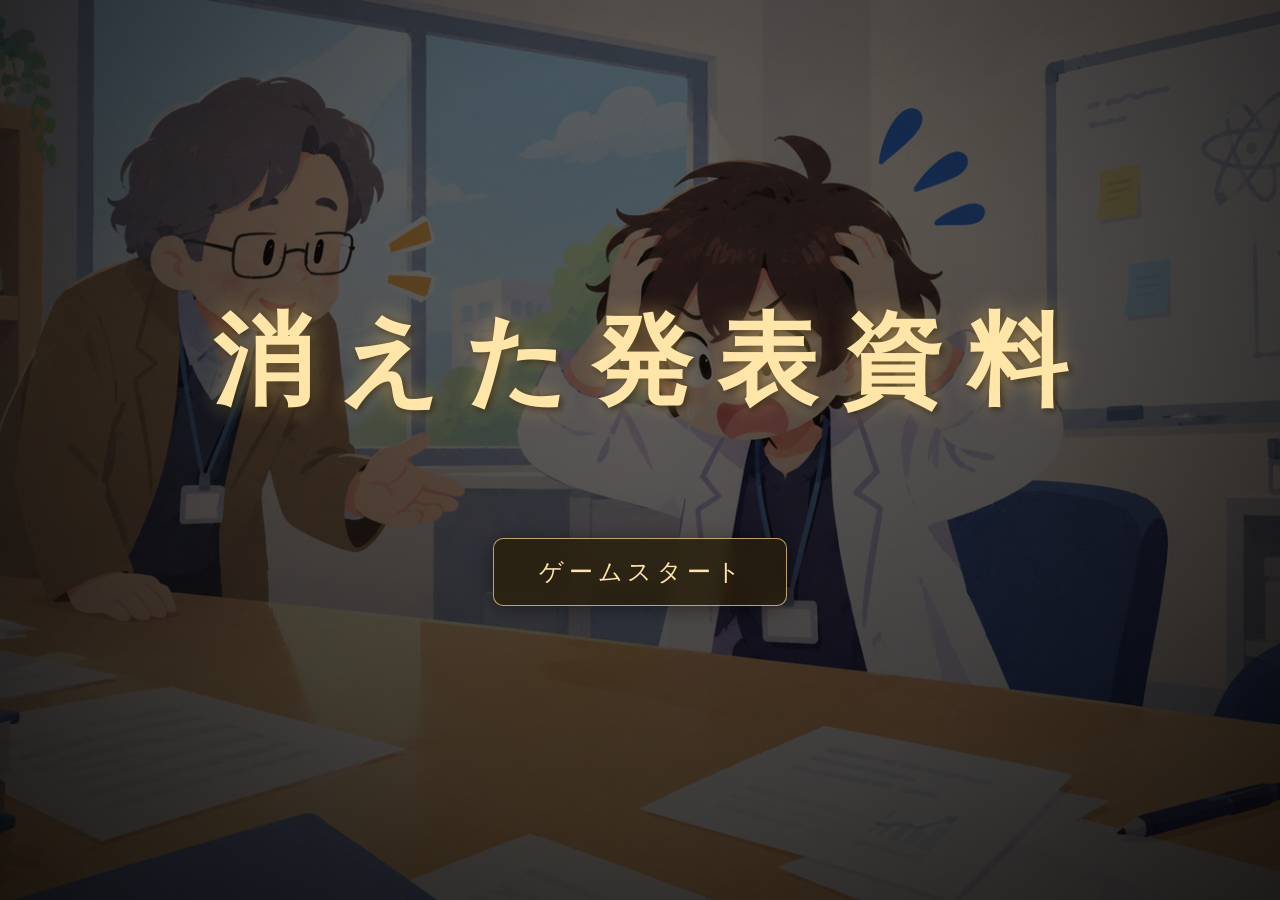
==== commit 43d9c998: "タイトルを「消えた発表資料」に変更し、スタート画面のフォントサイズを調整して中央揃えにしました。" ====
--- a/index.html
+++ b/index.html
@@ -7,7 +7,7 @@
     content="width=device-width, initial-scale=1.0, maximum-scale=1.0, user-scalable=no, viewport-fit=cover"
   >
 
-  <title>脱出ゲーム</title>
+  <title>消えた発表資料</title>
   <link rel="stylesheet" href="start.css">
 </head>
 
@@ -16,7 +16,7 @@
   <!-- スタート画面 -->
   <main id="startScreen">
 
-    <h1 id="gameTitle">脱出ゲーム</h1>
+    <h1 id="gameTitle">消えた発表資料</h1>
 
     <a id="startButton" href="game.html">
       ゲームスタート
--- a/start.css
+++ b/start.css
@@ -75,7 +75,8 @@
   z-index: 2;
   margin: 0;
 
-  font-size: clamp(44px, 10vw, 110px);
+  font-size: clamp(34px, 8vw, 100px);
+  text-align: center;
   font-weight: 700;
   letter-spacing: 0.25em;
   text-indent: 0.25em;
@@ -184,4 +185,4 @@
   #startButton {
     animation: none;
   }
-}
+}
